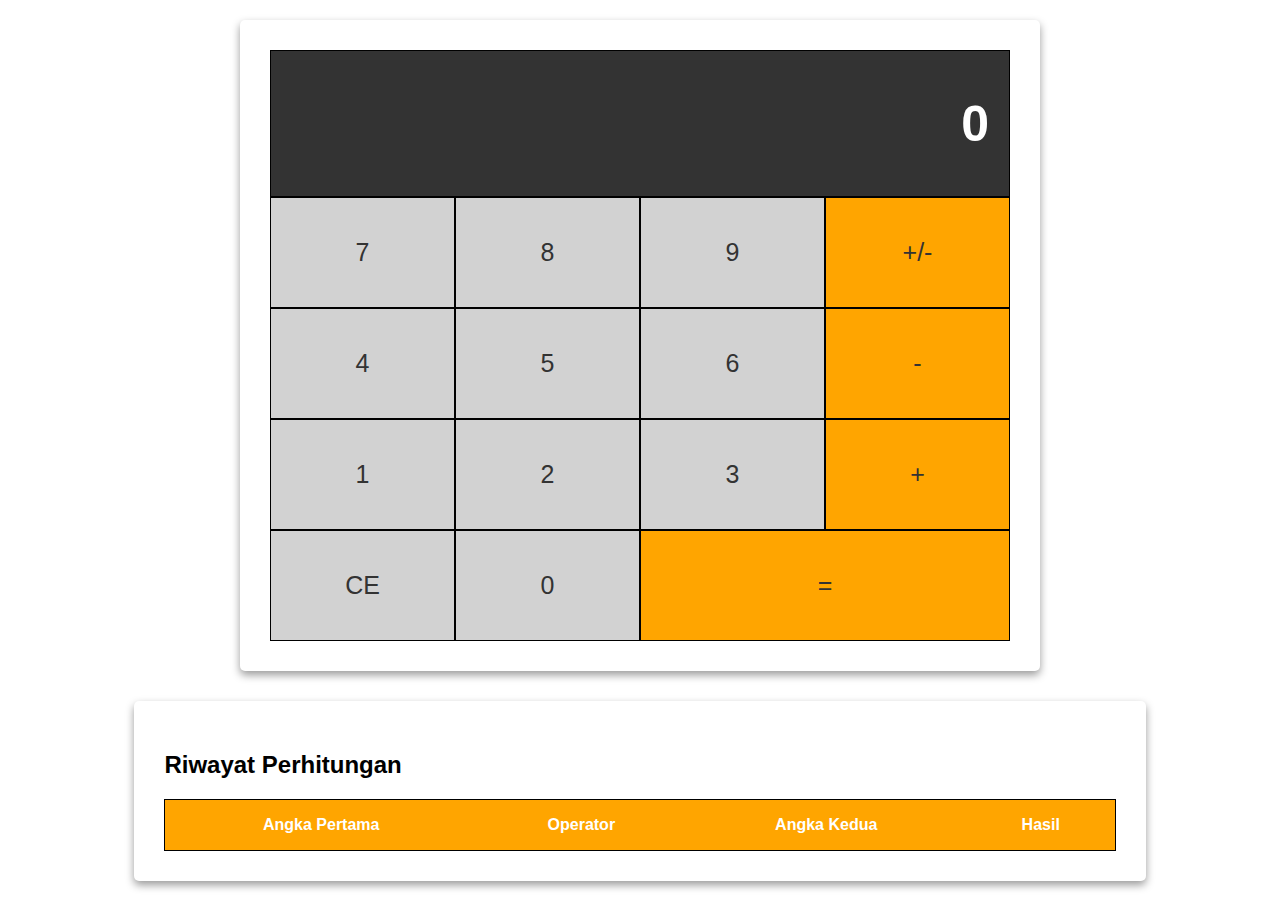
==== index.html @ 1d33adb3 "commit pertama" ====
<!DOCTYPE html>
<html lang="en">
<head>
    <meta charset="UTF-8">
    <meta http-equiv="X-UA-Compatible" content="IE=edge">
    <meta name="viewport" content="width=device-width, initial-scale=1.0">
    <title>Web Calculator</title>

    <link rel="stylesheet" href="style.css">
</head>
<body>

    <div class="flex-container-column card">
        <div class="display">
            <h1 id="displayNumber">0</h1>
        </div>
        <div class="flex-container-row">
            <div class="button">7</div>
            <div class="button">8</div>
            <div class="button">9</div>
            <div class="button negative">+/-</div>
        </div>
        <div class="flex-container-row">
            <div class="button">4</div>
            <div class="button">5</div>
            <div class="button">6</div>
            <div class="button operator">-</div>
        </div>
        <div class="flex-container-row">
            <div class="button">1</div>
            <div class="button">2</div>
            <div class="button">3</div>
            <div class="button operator">+</div>
        </div>
        <div class="flex-container-row">
            <div class="button clear">CE</div>
            <div class="button">0</div>
            <div class="button equals double">=</div>
        </div>
    </div>

    <div class="history card">
        <h2>Riwayat Perhitungan</h2>
        <table>
            <thead>
                <tr>
                    <th>Angka Pertama</th>
                    <th>Operator</th>
                    <th>Angka Kedua</th>
                    <th>Hasil</th>
                </tr>
            </thead>
            <tbody id="historyList"></tbody>
        </table>
    </div>

    <script src="script.js"></script>
    <script src="storage.js"></script>
</body>
</html>
---- style.css ----
* {
    box-sizing: border-box;
}

body {
    font-family: sans-serif;
}

.flex-container-column {
    display: flex;
    flex-direction: column;

    max-width: 800px;
    margin: 0 auto;
    text-align: right;
}

.flex-container-row {
    display: flex;
}

.button {
    flex-basis: 25%;

    font-size: 15px;
    text-align: center;
    padding: 40px;
    border: 1px solid black;
    background-color: #d2d2d2;
    cursor: pointer;
}

.double {
    flex-basis: 50%;
}

.display {
    background-color: #333;
    color: white;
    border: 1px solid black;
}

.display h1 {
    padding: 10px 20px;
    font-size: 50px;
}

.button {
    font-size: 25px;
    color: #333;
}

.button:hover {
    font-weight: bold;
}

.negative,
.operator,
.equals {
    background-color: orange;
}

.card {
    box-shadow: 0 4px 8px 0 rgba(0, 0, 0, 0.4);
    border-radius: 5px;
    padding: 30px;
    margin-top: 20px;
}

.history{
    width: 80%;
    margin: 30px auto 0 auto;
    overflow: scroll;
}

table {
    width: 100%;
    border: 1px solid #000;
    border-collapse: collapse;
    border-spacing: 0;
}

th, td {
    text-align: center;
    padding: 16px;
}

th {
    background-color: orange;
    color: white;
}

tr:nth-child(even) {
    background-color: #d2d2d2;
 }

@media screen and (max-width: 513px) {
    .button {
        padding: 10px;
    }

    .history{
        width: 100%;   
        overflow: scroll;
    }

    .history h2{
        font-size: 15px;
    }
}
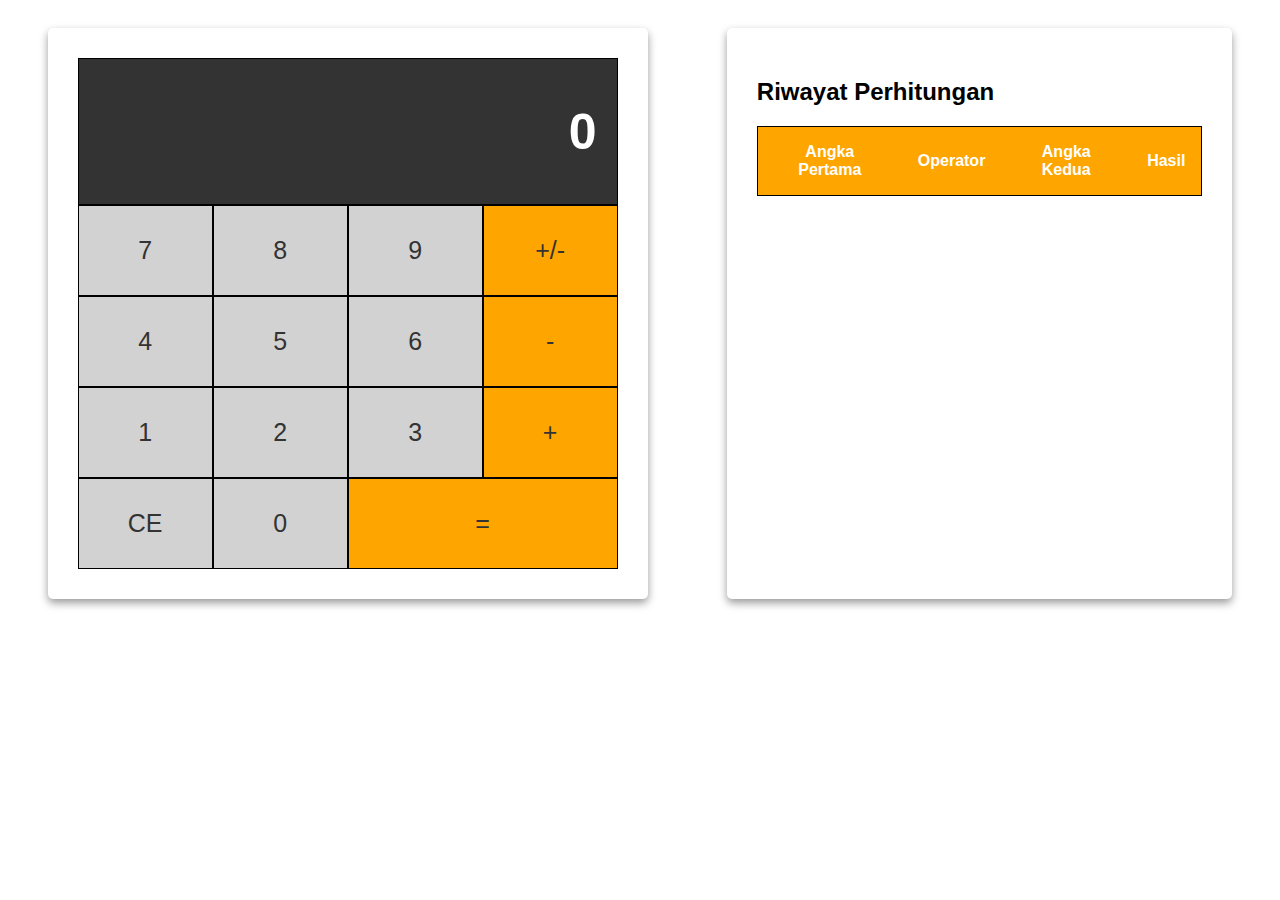
==== commit 381f2303: "interface rev" ====
--- a/index.html
+++ b/index.html
@@ -10,50 +10,54 @@
 </head>
 <body>
 
-    <div class="flex-container-column card">
-        <div class="display">
-            <h1 id="displayNumber">0</h1>
+    <div class="container">
+        <div class="flex-container-column card">
+            <div class="display">
+                <h1 id="displayNumber">0</h1>
+            </div>
+            <div class="flex-container-row">
+                <div class="button">7</div>
+                <div class="button">8</div>
+                <div class="button">9</div>
+                <div class="button negative">+/-</div>
+            </div>
+            <div class="flex-container-row">
+                <div class="button">4</div>
+                <div class="button">5</div>
+                <div class="button">6</div>
+                <div class="button operator">-</div>
+            </div>
+            <div class="flex-container-row">
+                <div class="button">1</div>
+                <div class="button">2</div>
+                <div class="button">3</div>
+                <div class="button operator">+</div>
+            </div>
+            <div class="flex-container-row">
+                <div class="button clear">CE</div>
+                <div class="button">0</div>
+                <div class="button equals double">=</div>
+            </div>
         </div>
-        <div class="flex-container-row">
-            <div class="button">7</div>
-            <div class="button">8</div>
-            <div class="button">9</div>
-            <div class="button negative">+/-</div>
+
+        <div class="history card">
+            <h2>Riwayat Perhitungan</h2>
+            <table>
+                <thead>
+                    <tr>
+                        <th>Angka Pertama</th>
+                        <th>Operator</th>
+                        <th>Angka Kedua</th>
+                        <th>Hasil</th>
+                    </tr>
+                </thead>
+                <tbody id="historyList"></tbody>
+            </table>
         </div>
-        <div class="flex-container-row">
-            <div class="button">4</div>
-            <div class="button">5</div>
-            <div class="button">6</div>
-            <div class="button operator">-</div>
-        </div>
-        <div class="flex-container-row">
-            <div class="button">1</div>
-            <div class="button">2</div>
-            <div class="button">3</div>
-            <div class="button operator">+</div>
-        </div>
-        <div class="flex-container-row">
-            <div class="button clear">CE</div>
-            <div class="button">0</div>
-            <div class="button equals double">=</div>
-        </div>
+    
     </div>
 
-    <div class="history card">
-        <h2>Riwayat Perhitungan</h2>
-        <table>
-            <thead>
-                <tr>
-                    <th>Angka Pertama</th>
-                    <th>Operator</th>
-                    <th>Angka Kedua</th>
-                    <th>Hasil</th>
-                </tr>
-            </thead>
-            <tbody id="historyList"></tbody>
-        </table>
-    </div>
-
+    
     <script src="script.js"></script>
     <script src="storage.js"></script>
 </body>
--- a/style.css
+++ b/style.css
@@ -6,12 +6,16 @@
     font-family: sans-serif;
 }
 
+.container {
+    display: flex;
+    justify-content: space-around;
+}
+
 .flex-container-column {
     display: flex;
     flex-direction: column;
 
-    max-width: 800px;
-    margin: 0 auto;
+    width: 600px;
     text-align: right;
 }
 
@@ -24,7 +28,7 @@
 
     font-size: 15px;
     text-align: center;
-    padding: 40px;
+    padding: 30px;
     border: 1px solid black;
     background-color: #d2d2d2;
     cursor: pointer;
@@ -67,9 +71,8 @@
     margin-top: 20px;
 }
 
-.history{
-    width: 80%;
-    margin: 30px auto 0 auto;
+.history{   
+    width: 40%;
     overflow: scroll;
 }
 
@@ -95,13 +98,31 @@
  }
 
 @media screen and (max-width: 513px) {
+
+    .container {
+        height: 800px;
+        display: flex;
+        flex-direction: column;
+        justify-content: space-evenly;
+    }
+
+
+    .flex-container-column {
+        max-width: 300px;
+        margin: 0 auto;
+    }
+
     .button {
         padding: 10px;
+        font-size: 15px;
     }
 
     .history{
-        width: 100%;   
+        width: 80%;   
+        min-width: 300px;
+        margin: 0 auto;
         overflow: scroll;
+        font-size: 10px;
     }
 
     .history h2{
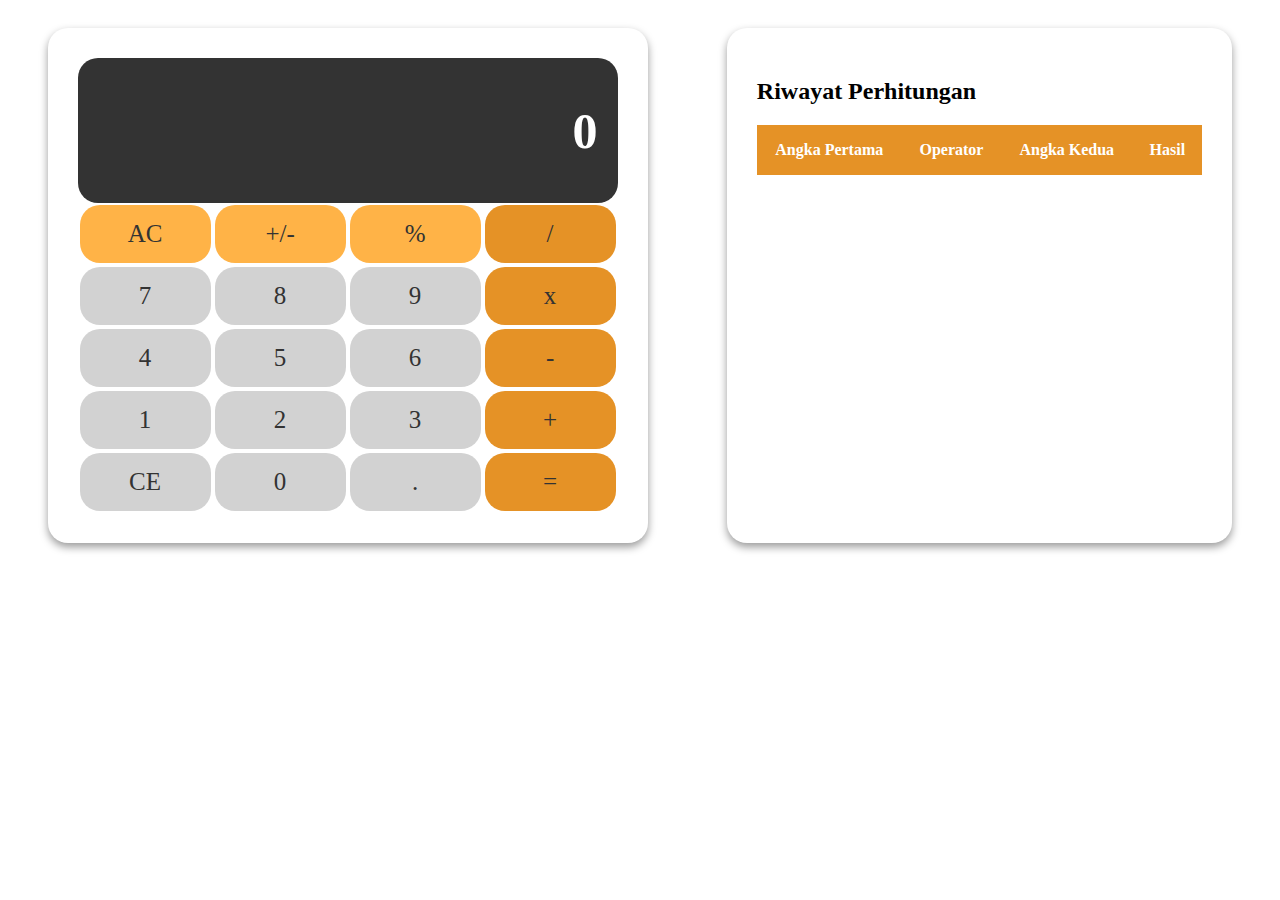
==== commit 41627fec: "adding operators" ====
--- a/index.html
+++ b/index.html
@@ -16,10 +16,16 @@
                 <h1 id="displayNumber">0</h1>
             </div>
             <div class="flex-container-row">
+                <div class="button clear">AC</div>
+                <div class="button negative">+/-</div>
+                <div class="button percent operator">%</div>
+                <div class="button operator">/</div>
+            </div>
+            <div class="flex-container-row">
                 <div class="button">7</div>
                 <div class="button">8</div>
                 <div class="button">9</div>
-                <div class="button negative">+/-</div>
+                <div class="button operator">x</div>
             </div>
             <div class="flex-container-row">
                 <div class="button">4</div>
@@ -34,9 +40,10 @@
                 <div class="button operator">+</div>
             </div>
             <div class="flex-container-row">
-                <div class="button clear">CE</div>
+                <div class="button delete">CE</div>
                 <div class="button">0</div>
-                <div class="button equals double">=</div>
+                <div class="button">.</div>
+                <div class="button equals">=</div>
             </div>
         </div>
 
--- a/style.css
+++ b/style.css
@@ -1,9 +1,6 @@
 * {
     box-sizing: border-box;
-}
-
-body {
-    font-family: sans-serif;
+    font-family: cursive;
 }
 
 .container {
@@ -28,8 +25,10 @@
 
     font-size: 15px;
     text-align: center;
-    padding: 30px;
-    border: 1px solid black;
+    padding: 15px;
+    margin: 2px;
+    border: none;
+    border-radius: 20px;
     background-color: #d2d2d2;
     cursor: pointer;
 }
@@ -41,7 +40,9 @@
 .display {
     background-color: #333;
     color: white;
-    border: 1px solid black;
+    border: none;
+
+    border-radius: 20px;
 }
 
 .display h1 {
@@ -58,15 +59,21 @@
     font-weight: bold;
 }
 
-.negative,
+
 .operator,
 .equals {
-    background-color: orange;
+    background-color: #e59226;
+}
+
+.negative,
+.percent,
+.clear {
+    background-color: #ffb347 !important;
 }
 
 .card {
     box-shadow: 0 4px 8px 0 rgba(0, 0, 0, 0.4);
-    border-radius: 5px;
+    border-radius: 20px;
     padding: 30px;
     margin-top: 20px;
 }
@@ -78,7 +85,7 @@
 
 table {
     width: 100%;
-    border: 1px solid #000;
+    border: none;
     border-collapse: collapse;
     border-spacing: 0;
 }
@@ -89,7 +96,7 @@
 }
 
 th {
-    background-color: orange;
+    background-color: #e59226;
     color: white;
 }
 
